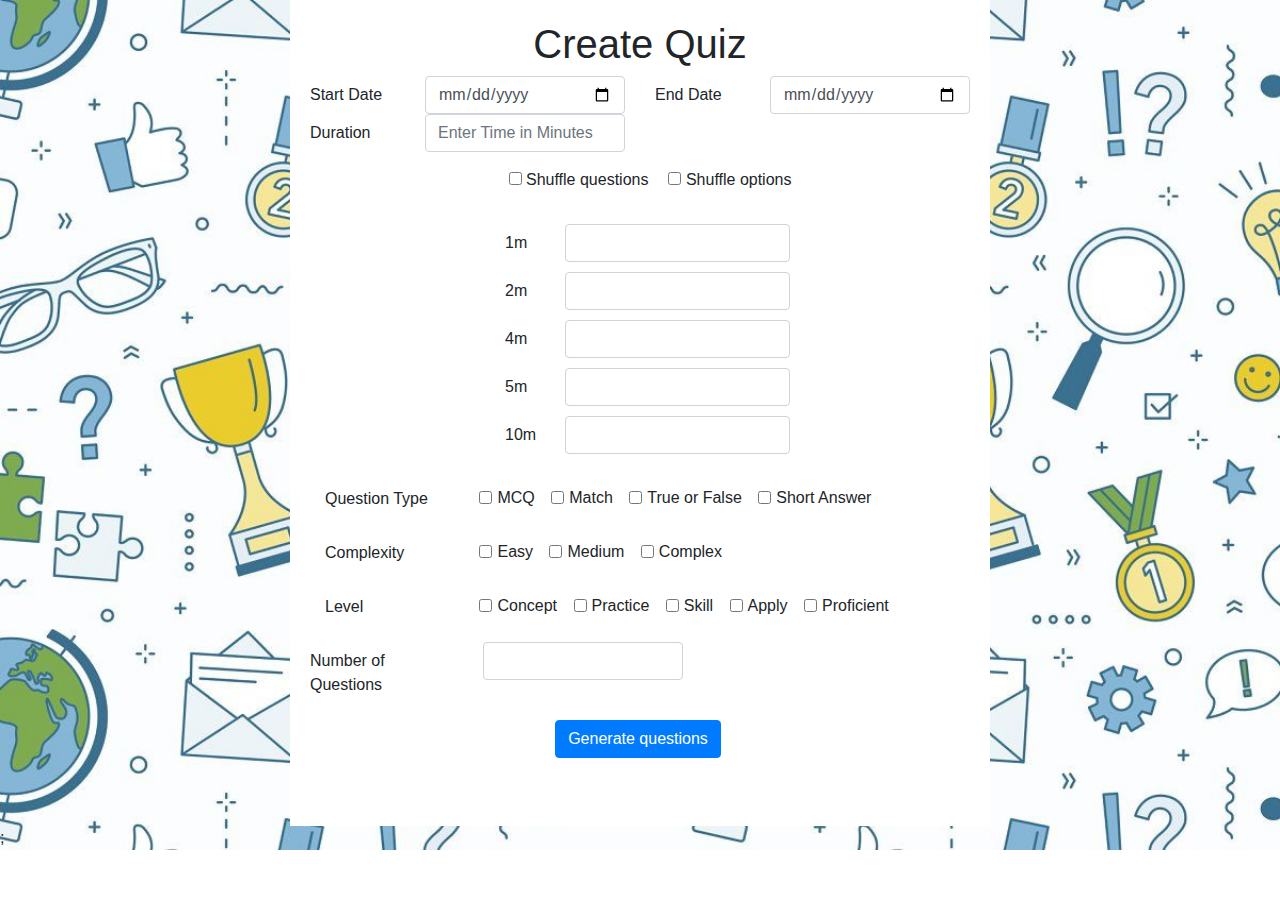
==== index.html @ 6b0e12de "Generately random questions for MCQ with required question type." ====
<!DOCTYPE html>
<html lang="en">

<head>
    <meta charset="UTF-8">
    <meta name="viewport" content="width=device-width, initial-scale=1.0">
    <script src="https://ajax.googleapis.com/ajax/libs/jquery/3.4.1/jquery.min.js"></script>
    <script src="https://maxcdn.bootstrapcdn.com/bootstrap/4.3.1/js/bootstrap.min.js"></script>
    <link rel="stylesheet" href="https://maxcdn.bootstrapcdn.com/bootstrap/4.3.1/css/bootstrap.min.css">
    <link rel="stylesheet" type='text/css' href="quest-css.css">
    <title>Question</title>
    <script>
        function show1() {
            document.getElementById('hidden').style.display = 'block';
            // document.getElementById('content').style.height = '100%';
        }

        function hide1() {
            document.getElementById('hidden').style.display = 'none';
            // document.getElementById('content').style.height = '200vh';
        }
    </script>
    <style>
        body {
            background-repeat: no-repeat;
            background-size: 100% 100%;
        }

        .content {
            max-width: 700px;
            margin: auto;
            background-color: white;
            padding: 20px;
            height: 100%;
        }
    </style>

<script src="https://ajax.googleapis.com/ajax/libs/jquery/1.12.0/jquery.min.js"></script>
    
    <script type="text/javascript">

<script src="https://ajax.googleapis.com/ajax/libs/jquery/1.12.0/jquery.min.js"></script>
<script type="text/javascript">


$(document).ready(function() {
    $( "#target").submit(function( event ) {  
        event.preventDefault();
        

        var cboxes = document.getElementsByName('type[]');
        var len = cboxes.length;
        var typeSelect  =new Array();
        for (var i=0; i<len; i++) {
            if(cboxes[i].checked){
                typeSelect.push(cboxes[i].value);
            }
        }
        
        
        var onemark=$('#onemark').val();
        var twomark=$('#twomark').val();
        var tenmark=$('#tenmark').val();
        var fourmark=$('#fourmark').val();
        var fivemark=$('#fivemark').val();
        
        
        var mark =1;
        $.ajax({url:"randomQuestion.php?typeSelect="+typeSelect+"&onemark="+onemark+"&twomark="+twomark+"&fourmark="+fourmark+"&fivemark="+fivemark+"&tenmark="+tenmark,cache:false,success:function(result){
          $('.showResult').html(result);
        }});
    });
});

    </script>

</head>

<body style="background-image: url('img/background1.jpg');">
    <!-- <body style="background-color: #0CECF3"> -->
    
    <div class="content" id="content">
        <center>
            <h1>Create Quiz</h1>
        </center>
        <div class="form-group row">
            <label for="startdate" class="col-sm-2 col-form-label">Start Date</label>
            <div class="col-sm-4">
                <input type="date" class="form-control" id="startdate" name="startdate">
            </div>
            <label for="enddate" class="col-sm-2 col-form-label">End Date</label>
            <div class="col-sm-4">
                <input type="date" class="form-control" id="enddate" name="enddate">
            </div>
            <label for="duration" class="col-sm-2 col-form-label">Duration</label>
            <div class="col-sm-4">
                <input type="text" class="form-control" id="duration" name="duration" placeholder="Enter Time in Minutes">
            </div>
        </div>
        <div class="form-group row d-flex justify-content-center">
            <div class="form-group form-check">
                <input type="checkbox" id="shufques">
                <label class="form-check-label" for="shufques">Shuffle questions</label>
            </div>
            <div class="form-group form-check">
                <input type="checkbox" id="shufopt">
                <label class="form-check-label" for="shufopt">Shuffle options</label>
            </div>
        </div>
        <form id="target">
            <div class="form-group row col-sm-6 mx-auto">
                <label for="1m" class="col-sm-3 col-form-label">1m</label>
                <input type="number" class="form-control col-sm-9" name="onemark" id="onemark" value="1m"><br><br>
                <label for="2m" class="col-sm-3 col-form-label">2m</label>
                <input type="number" class="form-control col-sm-9" name="twomark" id="twomark" value="2m"><br><br>
                <label for="4m" class="col-sm-3 col-form-label">4m</label>
                <input type="number" class="form-control col-sm-9" name="fourmark" id="fourmark" value="4m"><br><br>
                <label for="5m" class="col-sm-3 col-form-label">5m</label>
                <input type="number" class="form-control col-sm-9" name="fivemark" id="fivemark" value="5m"><br><br>
                <label for="10m" class="col-sm-3 col-form-label">10m</label>
                <input type="number" class="form-control col-sm-9" name="tenmark" id="tenmark" value="10m"><br><br>
            </div>
            <div class="form-group">
                <label class="col-sm-3 col-form-label">Question Type</label>
                <div class="form-check form-check-inline">
                    <input class="form-check-input" type="checkbox" id="type[]" name="type[]" value="mcq">
                    <label class="form-check-label" for="1m">MCQ</label>
                </div>
                <div class="form-check form-check-inline">
                    <input class="form-check-input" type="checkbox" id="type[]" name="type[]" value="match">
                    <label class="form-check-label" for="2m">Match</label>
                </div>
                <div class="form-check form-check-inline">
                    <input class="form-check-input" type="checkbox" id="type[]" name="type[]" value="trufal">
                    <label class="form-check-label" for="4m">True or False</label>
                </div>
                <div class="form-check form-check-inline">
                    <input class="form-check-input" type="checkbox" id="type[]" name="type[]" value="short">
                    <label class="form-check-label" for="5m">Short Answer</label>
                </div>
            </div>
            <div class="form-group">
                <label class="col-sm-3 col-form-label">Complexity</label>
                <div class="form-check form-check-inline">
                    <input class="form-check-input" type="checkbox" name="complexity" id="complexity" value="easy">
                    <label class="form-check-label" for="easy">Easy</label>
                </div>
                <div class="form-check form-check-inline">
                    <input class="form-check-input" type="checkbox" name="complexity" id="complexity" value="medium">
                    <label class="form-check-label" for="medium">Medium</label>
                </div>
                <div class="form-check form-check-inline">
                    <input class="form-check-input" type="checkbox" name="complexity" id="complexity" value="complex">
                    <label class="form-check-label" for="complex">Complex</label>
                </div>
            </div>
            <div class="form-group">
                <label class="col-sm-3 col-form-label">Level</label>
                <div class="form-check form-check-inline">
                    <input class="form-check-input" type="checkbox" id="level" name="level"value="concept">
                    <label class="form-check-label" for="concept">Concept</label>
                </div>
                <div class="form-check form-check-inline">
                    <input class="form-check-input" type="checkbox" id="level" name="level" value="practice">
                    <label class="form-check-label" for="practice">Practice</label>
                </div>
                <div class="form-check form-check-inline">
                    <input class="form-check-input" type="checkbox" id="level" name="level" value="skill">
                    <label class="form-check-label" for="skill">Skill</label>
                </div>
                <div class="form-check form-check-inline">
                    <input class="form-check-input" type="checkbox" id="level" name="level" value="apply">
                    <label class="form-check-label" for="apply">Apply</label>
                </div>
                <div class="form-check form-check-inline">
                    <input class="form-check-input" type="checkbox" id="level" name="level" value="proficient">
                    <label class="form-check-label" for="proficient">Proficient</label>
                </div>
            </div>
            <div class="form-group row">
                <label for="totalno" class="col-sm-3 col-form-label">Number of Questions</label>
                <div class="col-sm-4">
                    <input type="number" class="form-control" id="totalqn" name="totalqn" >
                </div>
            </div>
            <div class="text-center">
                <input type="submit" name="submit" class="btn btn-primary mr-1" data-toggle="modal" data-target="#addmodal" value="Generate questions" onclick="show1()">
                
            </div>
            <br><br>
        </div>

    </div>
    </form>

    

        <div id="hidden" style="display: none;" class="content">

            <div class="showResult"></div>

            <div class="modal-footer">
                <button type="button" class="btn btn-secondary" data-dismiss="modal">Shuffle Unchecked</button>
                <button type="button" class="btn btn-danger" onclick="hide1()" data-dismiss="modal">Confirm</button>
            </div>
        </div>
    </div>

</body>

</html>;
---- quest-css.css ----
body {
  background-repeat: no-repeat;
  background-size: 100% 100%;
}

.content {
  max-width: 700px;
  margin: auto;
  background: white;
  padding: 20px;
  height: 100vh;
}
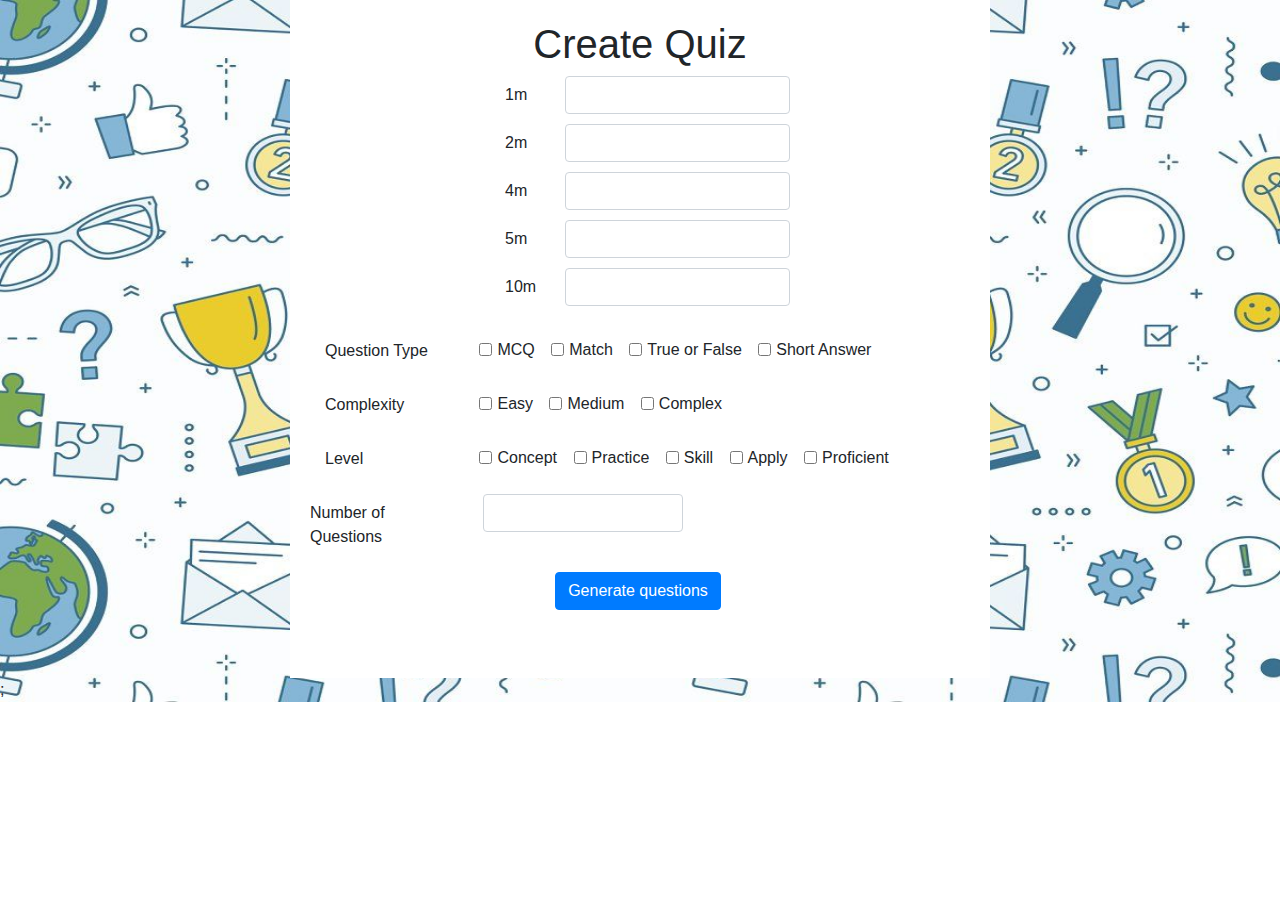
==== commit ba5a9f18: "Genrated of random questions for all marks(1,2,4,5,10m) with MCQ, True or False and Short answers is" ====
--- a/index.html
+++ b/index.html
@@ -50,10 +50,10 @@
 
         var cboxes = document.getElementsByName('type[]');
         var len = cboxes.length;
-        var typeSelect  =new Array();
+        var typeSelect  =new Array(0,0,0,0);
         for (var i=0; i<len; i++) {
             if(cboxes[i].checked){
-                typeSelect.push(cboxes[i].value);
+                typeSelect[i]=1;
             }
         }
         
@@ -83,7 +83,7 @@
         <center>
             <h1>Create Quiz</h1>
         </center>
-        <div class="form-group row">
+<!--         <div class="form-group row">
             <label for="startdate" class="col-sm-2 col-form-label">Start Date</label>
             <div class="col-sm-4">
                 <input type="date" class="form-control" id="startdate" name="startdate">
@@ -106,7 +106,7 @@
                 <input type="checkbox" id="shufopt">
                 <label class="form-check-label" for="shufopt">Shuffle options</label>
             </div>
-        </div>
+        </div> -->
         <form id="target">
             <div class="form-group row col-sm-6 mx-auto">
                 <label for="1m" class="col-sm-3 col-form-label">1m</label>
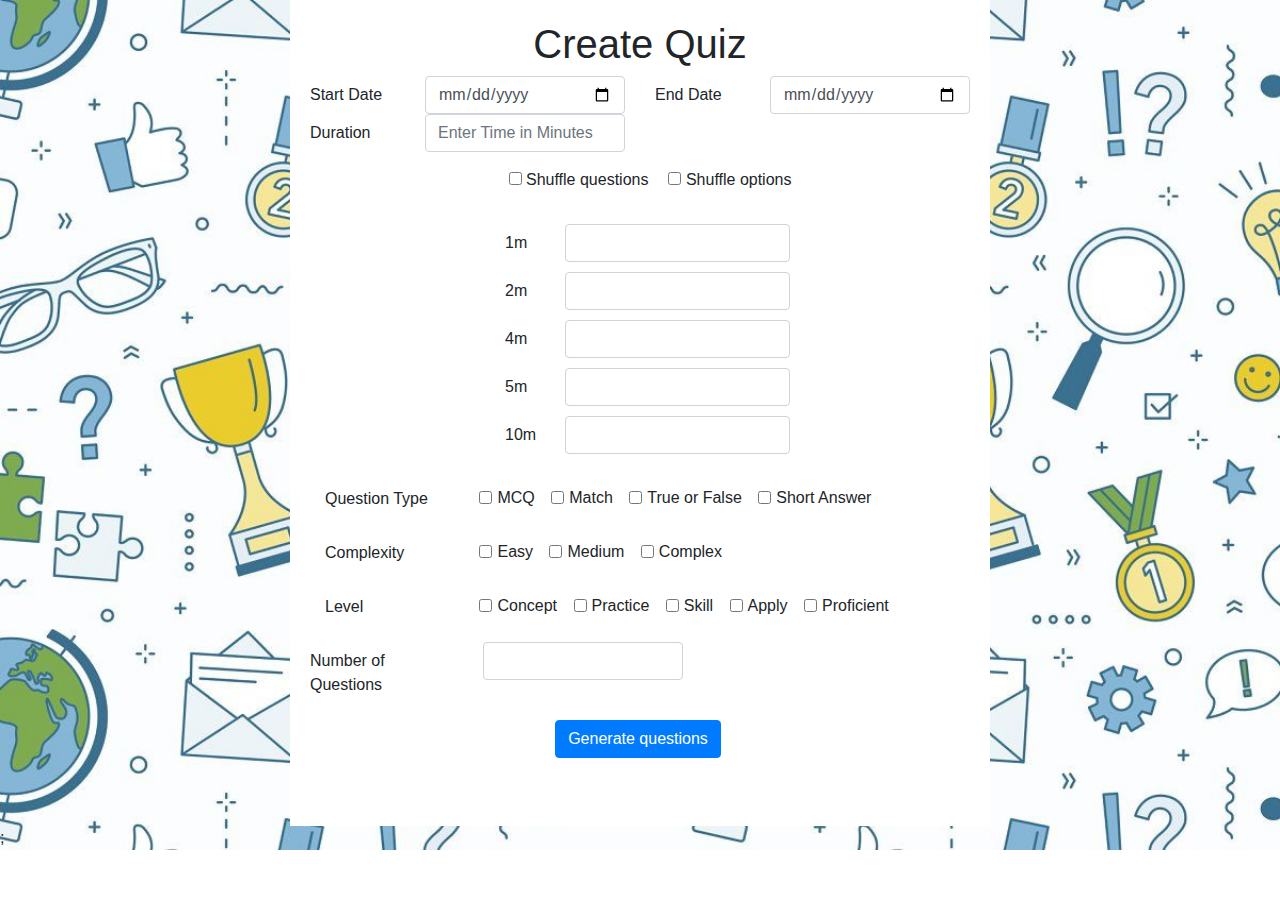
==== commit ac4f4e92: "Merge branch 'main' into master" ====
--- a/index.html
+++ b/index.html
@@ -50,10 +50,12 @@
 
         var cboxes = document.getElementsByName('type[]');
         var len = cboxes.length;
+
         var typeSelect  =new Array(0,0,0,0);
         for (var i=0; i<len; i++) {
             if(cboxes[i].checked){
                 typeSelect[i]=1;
+
             }
         }
         
@@ -83,7 +85,11 @@
         <center>
             <h1>Create Quiz</h1>
         </center>
-<!--         <div class="form-group row">
+
+
+
+        <div class="form-group row">
+
             <label for="startdate" class="col-sm-2 col-form-label">Start Date</label>
             <div class="col-sm-4">
                 <input type="date" class="form-control" id="startdate" name="startdate">
@@ -106,7 +112,11 @@
                 <input type="checkbox" id="shufopt">
                 <label class="form-check-label" for="shufopt">Shuffle options</label>
             </div>
-        </div> -->
+
+       
+
+        </div>
+
         <form id="target">
             <div class="form-group row col-sm-6 mx-auto">
                 <label for="1m" class="col-sm-3 col-form-label">1m</label>
